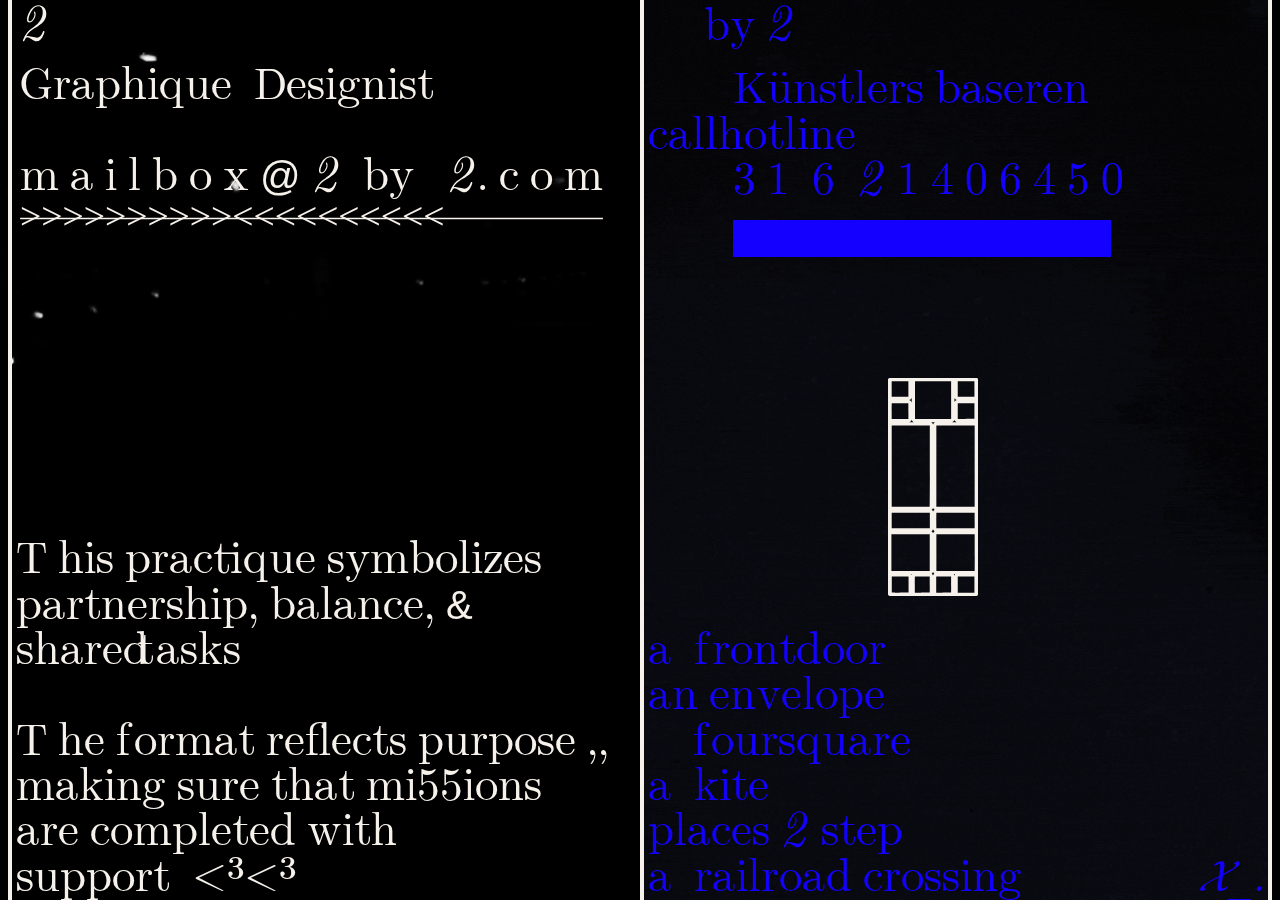
==== index.html @ abaaf285 "Add files via upload" ====
<!DOCTYPE html>
<html class="root_page show public apparatus_page apparatus page current root standard" data-page-type="Apparatus::Page" data-path="Index" data-user-signed-in="false" lang="en">
<head><title>2by2</title>
<link rel="stylesheet" media="all" href="css/style.css" type="text/css" data-turbo-track="reload" />
<link rel="icon" type="image/x-icon" link href="/image/favicon.png">
</head>
<section>
<article>

<aside>
<h1><img src="/image/2.svg" style="width: .65em; opacity: 1; vertical-align: -6pt;" />
    <br/>
</i></h1><br/>
<h1>Graphique&nbsp;&nbsp;Designist<br/><br/>
    <a href="javascript:void(0);" onclick="window.open('https://mail.google.com/mail/?view=cm&fs=1&to=mailbox@2by2.com');">
        m a i l b o x <span class="custom-at">@</span>
        <img src="/image/2.svg" style="width: .65em; opacity: 1; vertical-align: -0.1em;" />&nbsp;&nbsp;by&nbsp;&nbsp;  
        <img src="/image/2.svg" style="width: .65em; opacity: 1; vertical-align: -0.1em;" />. c o m
    </a>
    
    
<br/>
<img src="/image/ornament-bn.svg" class="ornament-bn" style="opacity: 1;"><br/><br/>
</h1>    


<div id="info">
<h1>T his practique symbolizes<br/>
partnership, balance, <span class="custom-at">&</span> shared<span class="custom-t">t</span>asks<br/><br/>
T he format reﬂects purpose ,, <br/>
making sure that mi55ions <br/>
are completed with support&nbsp;&nbsp;<³<³ <br/>
</h1></div></h1>
</div>
</aside>

<figure class="figure-blue">
<aside>
<h2 style="padding-top: 3pt; vertical-align: -6pt;">&emsp; by 
<img src="/image/2b.svg" style="width: .65em; opacity: 1; vertical-align: -3pt;" />
</h2><br/>
<div id="center"><h2>Künstlers baseren</h2></div>
<h2>callhotline</h2>
<div id="center">
<a href="tel:31621406450"><p>3 1&nbsp;&nbsp;6&nbsp;&nbsp;<img src="/image/2b.svg" style="width: .65em; opacity: 1; vertical-align: -0.1em;" /> 1 4 0 6 4 5 0</p></a>
</div><br/>
<div id="center"><div class="line"><h3>&nbsp;&nbsp;&nbsp;&nbsp;&nbsp;&nbsp;&nbsp;&nbsp;&nbsp;&nbsp;&nbsp;&nbsp;&nbsp;&nbsp;&nbsp;&nbsp;&nbsp;&nbsp;&nbsp;&nbsp;&nbsp;&nbsp;&nbsp;&nbsp;&nbsp;&nbsp;&nbsp;&nbsp;&nbsp;&nbsp;&nbsp;&nbsp;&nbsp;&nbsp;&nbsp;&nbsp;&nbsp;&nbsp;&nbsp;&nbsp;&nbsp;&nbsp;</h3></div></div><br/><br/></div> 
<div id="info2">
<h1>
<img src="/image/DoorDrawing-m.svg" class="door-drawing-m" style="opacity: 1;">
<img src="/image/DoorDrawing-bn.svg" class="door-drawing-bn" style="opacity: 0;"> 
<h2>a&nbsp;&nbsp;frontdoor<br/>
an envelope<br/>
&emsp;foursquare<br/>
a&nbsp;&nbsp;kite<br/>
places <img src="/image/2b.svg" style="width: .65em; opacity: 1; vertical-align: -0.1em;" /> step<br/>
a&nbsp;&nbsp;railroad crossing
</h2></h1></div></h2>
<span class="close-x"><i>𝓧_.</i></span>
</aside>
</figure>

<script>
    window.onload = function() {
        // Get both images by their class names
        var imageM = document.querySelector('.door-drawing-m');
        var imageBN = document.querySelector('.door-drawing-bn');

        // Randomly choose which image to show
        if (Math.random() > 0.5) {
            // Show 'DoorDrawing-m' and hide 'DoorDrawing-bn'
            imageM.style.opacity = 1;
            imageBN.style.opacity = 0;
        } else {
            // Show 'DoorDrawing-bn' and hide 'DoorDrawing-m'
            imageBN.style.opacity = 1;
            imageM.style.opacity = 0;
        }
    };
</script>
</section>
</article>
</div>
</a>
</body>
</html>
---- css/style.css ----
html {
    cursor: url("/image/orange.cur"), auto;
    background-image: url("/image/A-IMG_7357-3bnw.png");
    background-size: cover;       
    background-repeat: no-repeat; 
    background-position: center;
}

html, body {
    overflow-y: hidden;
}

@font-face {
    font-family: "Symbola";
    font-weight: normal;
    font-style: normal;
    font-stretch: normal;
    src: url(/type/Symbola_Hinted.ttf) format('woff2'),
   url(/type/Symbola_Hinted.ttf) format('woff')
}

* {
    margin: 0; 
    border: 0;
    padding: 0;
    outline: 0;
    box-sizing: border-box;
}

a {
    display: inline-block;
    position: relative;
    z-index: 1;
    font-size: 34pt;
    line-height: 34pt;
}

img {
    margin-top: -25vh;
    opacity: 0.5;
    width: auto;
    max-width: 100%;
    height: auto;
    z-index: 0;
}

img.door-drawing-m {
    width: 90px;
    opacity: 1;
    position: absolute;
    top: 35%;
    left: 46%; 
    transform: translate(-50%, -50%); 
}

img.door-drawing-bn {
    width: 90px;
    height: auto;
    opacity: 1;
    position: absolute;
    top: 35%; 
    left: 46%; 
    transform: translate(-50%, -50%);
}

img.ornament-bn {
    width: 100%;
    opacity: 1;
}

html, body, section, article, aside {
    min-height: 100%;
}

article > aside {
    position: sticky;
    top: 0;
    border-left: 3pt solid #f6f1ea;
    padding-left: 3pt;
    margin-left: 1em auto;
    width: 50%;
    height: 100vh;
}

figure { 
    margin-left: 50%;
    padding-left: 3pt;
    border-left: 3pt solid #f6f1ea;
    height: 100vh;
}

#info {
    position: absolute;
    align-items:bottom;
    bottom: 0;
    left: 0;
}

#info2 {
    position: absolute;
    bottom: 0;  
    width: 100%;
}

#center {
    width: 450px; 
    margin: auto; 
    bottom: 0;
    left: 0;
}

#right {
    width: 600px; 
    margin: auto; 
    bottom: 0;
    left: 0;
}

figure:first-of-type {
    margin-top: -100vh;
}

article > aside {
    display: flex;
    justify-content: flex-start;
    align-items: flex-start;
    flex-direction: column;
    height: 100vh;
    width: 50%;
    margin-left: 6pt; 
    border-left: 3pt solid #f6f1ea;
}

article:nth-of-type(1) > aside {
    background-image: url("/image/A-IMG_7357-3bnw.png");
    background-size: cover;       
    background-repeat: no-repeat;   
    background-position: center;  
}
article:nth-of-type(2) > aside {  background-color: #ff9900;  }

.figure-blue {
    background-image: url("/image/IMG_2241.gif");
    background-repeat: no-repeat;
    background-size: cover;
    background-position: bottom;
    border-right: 3pt solid #f6f1ea;
    margin-right: 6pt;
}

figure.figure-blue, aside {
    position: relative;
}

h1 {
    font-size: 34pt;
    display: inline-block;
    line-height: 34pt;
    font-family: "Symbola", sans-serif;
    padding-left: 3pt;
    font-weight: normal;
    font-style: normal;
    color: #f6f1ea;
}

h2 {
    font-size: 34pt;
    line-height: 34pt;
    font-family: "Symbola", sans-serif;
    font-weight: normal;
    font-style: normal;
    color: #1300ff;
}

h2:link {
    font-size: 34pt;
    line-height: 34pt;
    font-family: "Symbola", sans-serif;
    font-weight: normal;
    font-style: normal;
    color: #1300ff;
}

h3 {
    font-size: 28pt;
    line-height: 28pt;
    font-family: "Symbola", sans-serif;
    text-decoration: line-through;
    text-decoration-thickness: 28pt;
    color: #1300ff;
}

p {
    font-size: 34pt;
    line-height: 34pt;
    font-family: "Symbola", sans-serif;
    font-weight: normal;
    font-style: normal;
    color: #1300ff;
}

p:hover {
    font-size: 34pt;
    line-height: 34pt;
    font-family: "Symbola", sans-serif;
    font-weight: normal;
    font-style: normal;
    color: #f6f1ea;
}

button {
    font-size: 34pt;
    line-height: 34pt;
    text-align: left;
    color: #f6f1ea;
    background-image: url("/image/IMG_2217.gif");
    font-family: "Symbola", sans-serif;
    font-weight: normal;
    font-style: normal;
    cursor: url("/image/orange.cur"), auto;
}

button:visited {
    color: #ff9900;
    cursor: url("/image/orange.cur"), auto;
    font-size: 34pt;
    line-height: 34pt;
}

button:hover {
    color: #ff9900;
    cursor: url("/image/orange.cur"), auto;
    font-size: 34pt;
    line-height: 34pt;
}

.spacing {
    margin: 30px auto;
    padding: 30px;
    line-height: 1.5;
    max-width: 500px;
}
.spacing:first-letter {
    line-height: 1;
    font-size: 34pt;
    line-height: 34pt;
    font-weight: bold;
}

.custom-at {
    font-family: "Arial Narrow", sans-serif;
    font-size: 30pt;
    line-height: 34pt;
    display: inline-block;
}

a:link {
    color: #f6f1ea;
    text-decoration: none;
    cursor: url("/image/orange.cur"), auto;
}
  
a:visited {
    color: white;
    text-decoration:underline;
    cursor: url("/image/orange.cur"), auto;
}
  
a:hover {
    color: #1300ff;
    text-decoration: none;
    cursor: url("/image/orange.cur"), auto;
}

.custom-t {
    position: relative;
    left: -12px;
    letter-spacing: -10px; 
}

footer {
    font-size: 34pt;
    line-height: 34pt;
    font-family: "Symbola", sans-serif;
    font-weight: normal;
    font-style: normal;
    color: #f6f1ea;
    text-align: left;
    position: sticky;
    top: 0;
    border-left: 3pt solid #f6f1ea;
    margin-left: 1em auto;
    width: 50%;
    height: 100vh;
}

.close-x {
    position: absolute;
    bottom: 0;
    right: 0; 
    padding-right: 3pt; 
    font-size: 34pt;
    line-height: 34pt;
    font-family: "Symbola", sans-serif;
    font-weight: normal;
    font-style: normal;
    color: #1300ff;
}









@media (min-width: 769px) and (max-width: 1024px) {
    html {
        cursor: url("/image/orange.cur"), auto;
        background-image: url("/image/A-IMG_7357-3bnw.png");
        background-size: cover;       
        background-repeat: no-repeat; 
        background-position: center;
    }
    
    html, body {
        overflow-y: hidden;
    }
    
    @font-face {
        font-family: "Symbola";
        font-weight: normal;
        font-style: normal;
        font-stretch: normal;
        src: url(/type/Symbola_Hinted.ttf) format('woff2'),
       url(/type/Symbola_Hinted.ttf) format('woff')
    }
    
    * {
        margin: 0; 
        border: 0;
        padding: 0;
        outline: 0;
        box-sizing: border-box;
    }
    
    img {
        margin-top: -25vh;
        opacity: 0.5;
        width: auto;
        max-width: 100%;
        height: auto;
    }
    
    img.door-drawing-m {
        width: 90px;
        opacity: 1;
        position: absolute;
        top: 26%;
        left: 300px; 
        transform: translate(-50%, -50%); 
    }
    
    img.door-drawing-bn {
        width: 90px;
        height: auto;
        opacity: 1;
        position: absolute;
        top: 35%; 
        left: 46%; 
        transform: translate(-50%, -50%);
    }
    
    img.ornament-bn {
        width: 100%;
        opacity: 1;
    }
    
    html, body, section, article, aside {
        min-height: 100%;
    }
    
    article > aside {
        position: sticky;
        top: 0;
        border-left: 3pt solid #f6f1ea;
        padding-left: 3pt;
        margin-left: 1em auto;
        width: 50%;
        height: 100vh;
    }
    
    figure { 
        margin-left: 50%;
        padding-left: 3pt;
        border-left: 3pt solid #f6f1ea;
        height: 100vh;
    }
    
    #info {
        position: absolute;
        align-items:bottom;
        bottom: 0;
        left: 0;
    }
    
    #info2 {
        position: absolute;
        bottom: 0;  
        width: 100%;
    }
    
    #center {
        width: 450px; 
        margin: auto; 
        bottom: 0;
        left: 0;
    }
    
    #right {
        width: 600px; 
        margin: auto; 
        bottom: 0;
        left: 0;
    }

    .custom-t {
        position: relative;
        left: -9px;
        letter-spacing: -10px; 
    }
    
    figure:first-of-type {
        margin-top: -100vh;
    }
    
    article > aside {
        display: flex;
        justify-content: flex-start;
        align-items: flex-start;
        flex-direction: column;
        height: 100vh;
        width: 50%;
        margin-left: 6pt; 
        border-left: 3pt solid #f6f1ea;
    }
    
    article:nth-of-type(1) > aside {
        background-image: url("/image/A-IMG_7357-3bnw.png");
        background-size: cover;       
        background-repeat: no-repeat;   
        background-position: center;  
    }
    article:nth-of-type(2) > aside {  background-color: #ff9900;  }
    
    .figure-blue {
        background-image: url("/image/IMG_2241.gif");
        background-repeat: no-repeat;
        background-size: cover;
        background-position: bottom;
        border-right: 3pt solid #f6f1ea;
        margin-right: 6pt;
    }
    
    figure.figure-blue, aside {
        position: relative;
    }
    
    .close-x {
        position: absolute;
        bottom: 0;
        right: 0; 
        padding-right: 3pt; 
        font-size: 26pt;
        line-height: 26pt;
        font-family: "Symbola", sans-serif;
        font-weight: normal;
        font-style: normal;
        color: #1300ff;
    }
    
    h1 {
        font-size: 26pt;
        line-height: 26pt;
        font-family: "Symbola", sans-serif;
        padding-left: 3pt;
        font-weight: normal;
        font-style: normal;
        color: #f6f1ea;
    }
    
    h2 {
        font-size: 26pt;
        line-height: 26pt;
        font-family: "Symbola", sans-serif;
        font-weight: normal;
        font-style: normal;
        color: #1300ff;
    }
    
    h2:link {
        font-size: 26pt;
        line-height: 26pt;
        font-family: "Symbola", sans-serif;
        font-weight: normal;
        font-style: normal;
        color: #1300ff;
    }

    h3 {
        font-size: 21pt;
        line-height: 21pt;
        font-family: "Symbola", sans-serif;
        text-decoration: line-through;
        text-decoration-thickness: 23pt;
        color: #1300ff;
    }

    p {
        font-size: 26pt;
        line-height: 26pt;
        font-family: "Symbola", sans-serif;
        font-weight: normal;
        font-style: normal;
        color: #1300ff;
    }
    
    p:hover {
        font-size: 26pt;
        line-height: 26pt;
        font-family: "Symbola", sans-serif;
        font-weight: normal;
        font-style: normal;
        color: #f6f1ea;
    }
    
    button {
        font-size: 26pt;
        line-height: 26pt;
        text-align: left;
        color: #f6f1ea;
        background-image: url("/image/IMG_2217.gif");
        font-family: "Symbola", sans-serif;
        font-weight: normal;
        font-style: normal;
        cursor: url("/image/orange.cur"), auto;
    }
    
    button:visited {
        color: #ff9900;
        cursor: url("/image/orange.cur"), auto;
    }
    
    button:hover {
        color: #ff9900;
        cursor: url("/image/orange.cur"), auto;
    }
    
    .spacing {
        margin: 30px auto;
        padding: 30px;
        line-height: 1.5;
        max-width: 500px;
    }
    .spacing:first-letter {
        line-height: 1;
        font-size: 26pt;
        line-height: 26pt;
        font-weight: bold;
    }
    
    .custom-at {
        font-family: "Arial Narrow", sans-serif;
        font-size: 24pt;
        line-height: 26pt;
        display: inline-block;
    }

    a {
        font-size: 26pt;
        line-height: 26pt;
    }
    
    a:link {
        color: #f6f1ea;
        text-decoration: none;
        font-size: 26pt;
        line-height: 26pt;
        cursor: url("/image/orange.cur"), auto;
    }
      
    a:visited {
        color: white;
        text-decoration:underline;
        font-size: 28pt;
        line-height: 28pt;
        cursor: url("/image/orange.cur"), auto;
    }
      
    a:hover {
        color: #1300ff;
        text-decoration: none;
        font-size: 26pt;
        line-height: 26pt;
        cursor: url("/image/orange.cur"), auto;
    }
    
    footer {
        font-size: 26pt;
        line-height: 26pt;
        font-family: "Symbola", sans-serif;
        font-weight: normal;
        font-style: normal;
        color: #f6f1ea;
        text-align: left;
        position: sticky;
        top: 0;
        border-left: 3pt solid #f6f1ea;
        margin-left: 1em auto;
        width: 50%;
        height: 100vh;
    } 
}















@media (max-width: 768px) {
    html, body {
        overflow-y: visible;
    }
    article {
        display: flex;
        flex-direction: column;
        height: 50vh;
    }

    article > aside {
        width: 97%;
        height: 50vh;
        display: flex;
        justify-content: flex;
        align-items: flex;
        border-left: 3pt solid #f6f1ea;
        margin-left: 1em auto;
        border-right: 3pt solid #f6f1ea;
        margin-right: 1em auto;
        border-bottom: 3pt solid #f6f1ea;
        overflow: hidden;
    }

    figure {
        width: 97%;
        height: 50vh;
        display: flex;
        justify-content: flex-start;
        align-items: flex-start;
        position: absolute;
        top: 150%;
        transform: translateY(50%);
        border-left: 3pt solid #f6f1ea;
        margin-left: .5em;
        border-right: 3pt solid #f6f1ea;
        margin-right: 1em auto;
        overflow: hidden;
    }

    figure > .figure-blue {
        height: 100%;
        background-image: url("/image/IMG_2241.gif");
        background-size: cover;
        background-position: center;
    }

    img.ornament-bn {
        transform: translateY(0px);
        opacity: 1;
    }

    a {
        font-size: 24pt;
        line-height: 24pt;
    }

    img.door-drawing-m {
        width: 50px;
        opacity: 1;
        position: absolute;
        top: 80px;
        bottom: 100%;
        left: 450px;
    }

    img.door-drawing-bn {
        width: 50px;
        opacity: 1;
        position: absolute;
        top: 100px; 
        left: 445px; 
        bottom: auto;
    }

    h1, h2, button {
        font-size: 24pt;
        line-height: 24pt;
    }

    h3 {
        font-size: 20pt;
        line-height: 20pt;
        font-family: "Symbola", sans-serif;
        text-decoration: line-through;
        text-decoration-thickness: 20pt;
        color: #1300ff;
    }

    p {
        font-size: 24pt;
        line-height: 24pt;
        font-family: "Symbola", sans-serif;
        font-weight: normal;
        font-style: normal;
        color: #1300ff;
    }
    
    p:hover {
        font-size: 24pt;
        line-height: 24pt;
        font-family: "Symbola", sans-serif;
        font-weight: normal;
        font-style: normal;
        color: #f6f1ea;
    }

    .custom-at {
        font-family: "Arial Narrow", sans-serif;
        font-size: 20pt;
        line-height: 24pt;
        display: inline-block;
    }

    .custom-t {
        position: relative;
        left: -9px;
        letter-spacing: -10px; 
    }

    footer {
        font-size: 24pt;
        line-height: 24pt;
    }

    .spacing {
        margin: 20px auto;
        padding: 20px;
        font-size: 24pt;
        line-height: 24pt;
        width: calc( 90% );
    }

    .close-x {
        font-size: 24pt;
        line-height: 24pt;
        position: fixed;
        bottom: 0;
        right: 0; 
        padding-right: 3pt; 
        margin: 0;
        padding: 0;
    }
}












@media (max-width: 414px) {
    html, body {
        overflow-y: visible;
    }
    
    article {
        display: flex;
        flex-direction: column;
        height: 50vh;
    }

    article > aside {
        width: 97%;
        height: 50vh;
        display: flex;
        justify-content: flex;
        align-items: flex;
        border-left: 3pt solid #f6f1ea;
        margin-left: 1em auto;
        border-right: 3pt solid #f6f1ea;
        margin-right: 1em auto;
        border-bottom: 3pt solid #f6f1ea;
        overflow: hidden;
    }

    figure {
        width: 97%;
        height: 50vh;
        display: flex;
        justify-content: flex-start;
        align-items: flex-start;
        position: absolute;
        top: 150%;
        transform: translateY(50%);
        border-left: 3pt solid #f6f1ea;
        margin-left: .5em;
        border-right: 3pt solid #f6f1ea;
        margin-right: 1em auto;
        overflow: hidden;
    }

    figure > .figure-blue {
        height: 100%;
        background-image: url("/image/IMG_2241.gif");
        background-size: cover;
        background-position: center;
    }

    img.ornament-bn {
        width: 86%;
        opacity: 1;
    }

    a {
        font-size: 14pt;
        line-height: 14pt;
    }

    img.door-drawing-m {
        width: 30px;
        opacity: 1;
        position: absolute;
        top: 50px;
        bottom: 100%;
        left: 240px;
    }

    img.door-drawing-bn {
        width: 30px;
        opacity: 1;
        position: absolute;
        top: 50px; 
        left: 240px; 
        bottom: auto;
    }

    h1, h2, button {
        font-size: 14pt;
        line-height: 14pt;
    }

    h3 {
        font-size: 11.5pt;
        line-height: 11.5pt;
        font-family: "Symbola", sans-serif;
        text-decoration: line-through;
        text-decoration-thickness: 12pt;
        color: #1300ff;
    }

    p {
        font-size: 14pt;
        line-height: 14pt;
        font-family: "Symbola", sans-serif;
        font-weight: normal;
        font-style: normal;
        color: #1300ff;
    }
    
    p:hover {
        font-size: 14pt;
        line-height: 14pt;
        font-family: "Symbola", sans-serif;
        font-weight: normal;
        font-style: normal;
        color: #f6f1ea;
    }

    .custom-at {
        font-family: "Arial Narrow", sans-serif;
        font-size: 10pt;
        line-height: 14pt;
        display: inline-block;
    }

    .custom-t {
        position: relative;
        left: -4.75px;
        letter-spacing: -10px; 
    }

    footer {
        font-size: 14pt;
        line-height: 14pt;
    }

    .spacing {
        margin: 20px auto;
        padding: 20px;
        font-size: 14pt;
        line-height: 14pt;
        width: calc( 90% );
    }

    .close-x {
        font-size: 14pt;
        line-height: 14pt;
        position: fixed;
        bottom: 0;
        right: 0; 
        padding-right: 3pt; 
        margin: 0;
        padding: 0;
    }
}
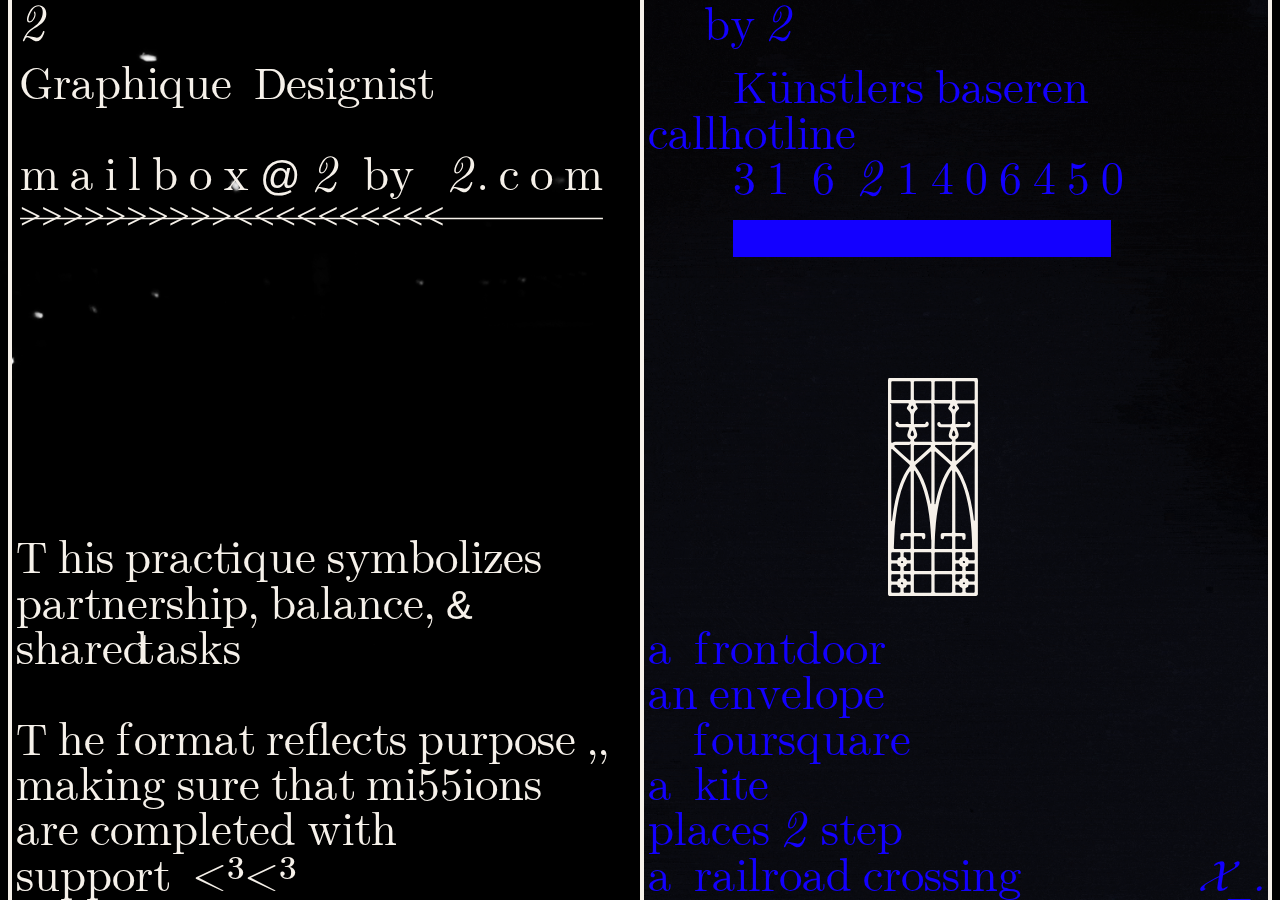
==== commit 5a0f3c52: "Add files via upload" ====
--- a/index.html
+++ b/index.html
@@ -3,6 +3,7 @@
 <head><title>2by2</title>
 <link rel="stylesheet" media="all" href="css/style.css" type="text/css" data-turbo-track="reload" />
 <link rel="icon" type="image/x-icon" link href="/image/favicon.png">
+<meta name="viewport" content="width=device-width, initial-scale=1.0">
 </head>
 <section>
 <article>
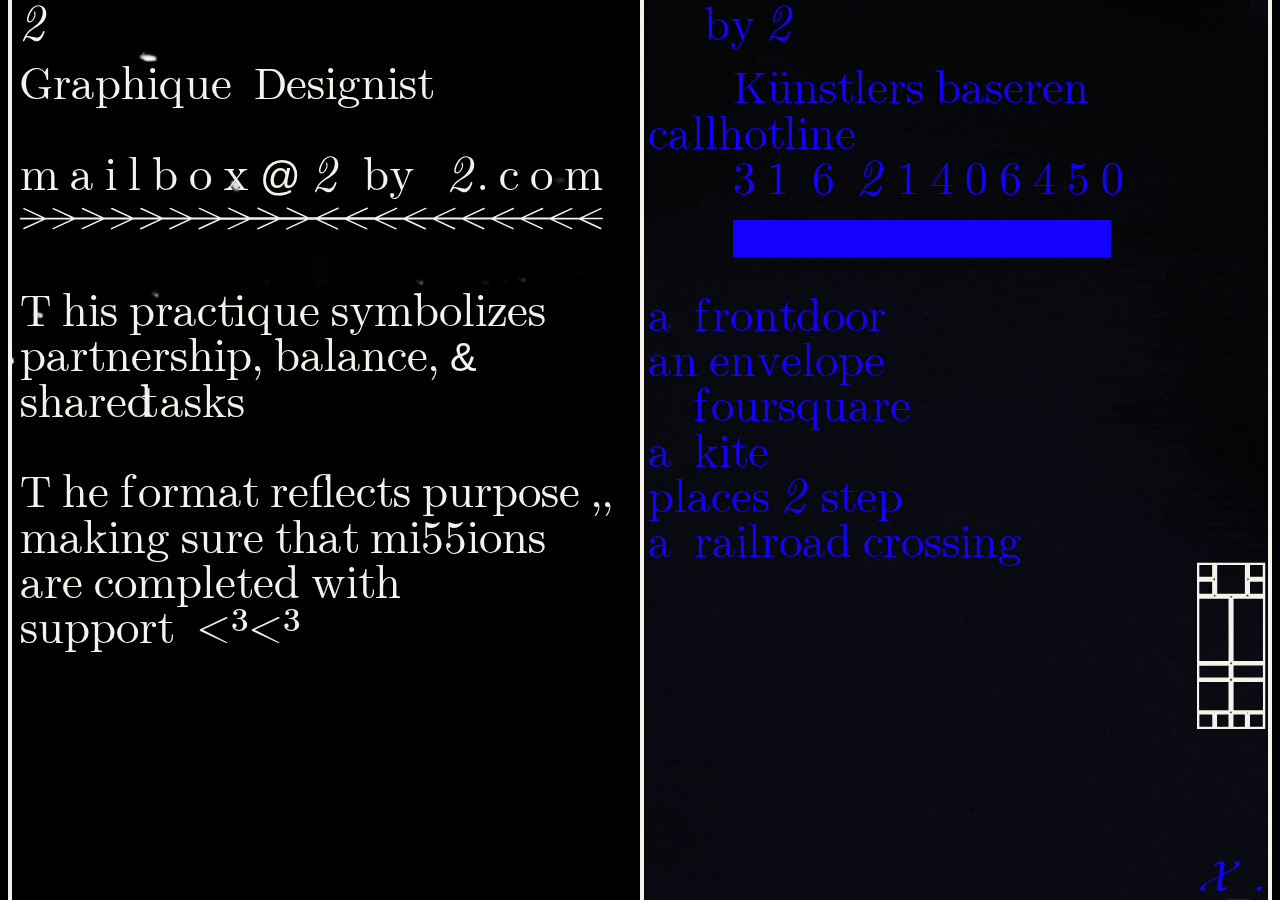
==== commit 5bbd319e: "Add files via upload" ====
--- a/index.html
+++ b/index.html
@@ -17,22 +17,15 @@
         m a i l b o x <span class="custom-at">@</span>
         <img src="/image/2.svg" style="width: .65em; opacity: 1; vertical-align: -0.1em;" />&nbsp;&nbsp;by&nbsp;&nbsp;  
         <img src="/image/2.svg" style="width: .65em; opacity: 1; vertical-align: -0.1em;" />. c o m
-    </a>
-    
-    
+    </a> 
 <br/>
-<img src="/image/ornament-bn.svg" class="ornament-bn" style="opacity: 1;"><br/><br/>
-</h1>    
-
-
-<div id="info">
+<img src="/image/ornament-bn.svg" class="ornament-bn" style="opacity: 1;"><br/><br/></h1>
 <h1>T his practique symbolizes<br/>
 partnership, balance, <span class="custom-at">&</span> shared<span class="custom-t">t</span>asks<br/><br/>
 T he format reﬂects purpose ,, <br/>
 making sure that mi55ions <br/>
 are completed with support&nbsp;&nbsp;<³<³ <br/>
 </h1></div></h1>
-</div>
 </aside>
 
 <figure class="figure-blue">
@@ -45,19 +38,18 @@
 <div id="center">
 <a href="tel:31621406450"><p>3 1&nbsp;&nbsp;6&nbsp;&nbsp;<img src="/image/2b.svg" style="width: .65em; opacity: 1; vertical-align: -0.1em;" /> 1 4 0 6 4 5 0</p></a>
 </div><br/>
-<div id="center"><div class="line"><h3>&nbsp;&nbsp;&nbsp;&nbsp;&nbsp;&nbsp;&nbsp;&nbsp;&nbsp;&nbsp;&nbsp;&nbsp;&nbsp;&nbsp;&nbsp;&nbsp;&nbsp;&nbsp;&nbsp;&nbsp;&nbsp;&nbsp;&nbsp;&nbsp;&nbsp;&nbsp;&nbsp;&nbsp;&nbsp;&nbsp;&nbsp;&nbsp;&nbsp;&nbsp;&nbsp;&nbsp;&nbsp;&nbsp;&nbsp;&nbsp;&nbsp;&nbsp;</h3></div></div><br/><br/></div> 
-<div id="info2">
-<h1>
+<div id="center"><div class="line"><h3>&nbsp;&nbsp;&nbsp;&nbsp;&nbsp;&nbsp;&nbsp;&nbsp;&nbsp;&nbsp;&nbsp;&nbsp;&nbsp;&nbsp;&nbsp;&nbsp;&nbsp;&nbsp;&nbsp;&nbsp;&nbsp;&nbsp;&nbsp;&nbsp;&nbsp;&nbsp;&nbsp;&nbsp;&nbsp;&nbsp;&nbsp;&nbsp;&nbsp;&nbsp;&nbsp;&nbsp;&nbsp;&nbsp;&nbsp;&nbsp;&nbsp;&nbsp;</h3></div></div></div><br/><br/>
+
+<h2>a&nbsp;&nbsp;frontdoor<br/>
+    an envelope<br/>
+    &emsp;foursquare<br/>
+    a&nbsp;&nbsp;kite<br/>
+    places <img src="/image/2b.svg" style="width: .65em; opacity: 1; vertical-align: -0.1em;" /> step<br/>
+    a&nbsp;&nbsp;railroad crossing
+    </h2>
+<span class="close-x"><i>𝓧_.</i>
 <img src="/image/DoorDrawing-m.svg" class="door-drawing-m" style="opacity: 1;">
-<img src="/image/DoorDrawing-bn.svg" class="door-drawing-bn" style="opacity: 0;"> 
-<h2>a&nbsp;&nbsp;frontdoor<br/>
-an envelope<br/>
-&emsp;foursquare<br/>
-a&nbsp;&nbsp;kite<br/>
-places <img src="/image/2b.svg" style="width: .65em; opacity: 1; vertical-align: -0.1em;" /> step<br/>
-a&nbsp;&nbsp;railroad crossing
-</h2></h1></div></h2>
-<span class="close-x"><i>𝓧_.</i></span>
+<img src="/image/DoorDrawing-bn.svg" class="door-drawing-bn" style="opacity: 0;"> </span>
 </aside>
 </figure>
 
--- a/css/style.css
+++ b/css/style.css
@@ -4,10 +4,13 @@
     background-size: cover;       
     background-repeat: no-repeat; 
     background-position: center;
+    height: 100%;
+    overflow: hidden;
 }
 
 html, body {
     overflow-y: hidden;
+    height: 100%;
 }
 
 @font-face {
@@ -45,7 +48,7 @@
 }
 
 img.door-drawing-m {
-    width: 90px;
+    width: 80px;
     opacity: 1;
     position: absolute;
     top: 35%;
@@ -54,7 +57,7 @@
 }
 
 img.door-drawing-bn {
-    width: 90px;
+    width: 80px;
     height: auto;
     opacity: 1;
     position: absolute;
@@ -389,6 +392,7 @@
         margin-left: 1em auto;
         width: 50%;
         height: 100vh;
+        overflow: hidden;
     }
     
     figure { 
@@ -396,6 +400,7 @@
         padding-left: 3pt;
         border-left: 3pt solid #f6f1ea;
         height: 100vh;
+        overflow: hidden;
     }
     
     #info {
@@ -444,6 +449,7 @@
         width: 50%;
         margin-left: 6pt; 
         border-left: 3pt solid #f6f1ea;
+        overflow: hidden;
     }
     
     article:nth-of-type(1) > aside {
@@ -461,6 +467,7 @@
         background-position: bottom;
         border-right: 3pt solid #f6f1ea;
         margin-right: 6pt;
+        overflow: hidden;
     }
     
     figure.figure-blue, aside {
@@ -690,36 +697,36 @@
     }
 
     a {
-        font-size: 24pt;
-        line-height: 24pt;
+        font-size: 22pt;
+        line-height: 22pt;
     }
 
     img.door-drawing-m {
         width: 50px;
         opacity: 1;
         position: absolute;
-        top: 80px;
+        top: 120px;
         bottom: 100%;
-        left: 450px;
+        left: 400px;
     }
 
     img.door-drawing-bn {
         width: 50px;
         opacity: 1;
         position: absolute;
-        top: 100px; 
-        left: 445px; 
+        top: 120px; 
+        left: 400px; 
         bottom: auto;
     }
 
     h1, h2, button {
-        font-size: 24pt;
-        line-height: 24pt;
+        font-size: 22pt;
+        line-height: 22pt;
     }
 
     h3 {
-        font-size: 20pt;
-        line-height: 20pt;
+        font-size: 18pt;
+        line-height: 18pt;
         font-family: "Symbola", sans-serif;
         text-decoration: line-through;
         text-decoration-thickness: 20pt;
@@ -727,8 +734,8 @@
     }
 
     p {
-        font-size: 24pt;
-        line-height: 24pt;
+        font-size: 22pt;
+        line-height: 22pt;
         font-family: "Symbola", sans-serif;
         font-weight: normal;
         font-style: normal;
@@ -736,8 +743,8 @@
     }
     
     p:hover {
-        font-size: 24pt;
-        line-height: 24pt;
+        font-size: 22pt;
+        line-height: 22pt;
         font-family: "Symbola", sans-serif;
         font-weight: normal;
         font-style: normal;
@@ -746,8 +753,8 @@
 
     .custom-at {
         font-family: "Arial Narrow", sans-serif;
-        font-size: 20pt;
-        line-height: 24pt;
+        font-size: 18pt;
+        line-height: 22pt;
         display: inline-block;
     }
 
@@ -771,8 +778,8 @@
     }
 
     .close-x {
-        font-size: 24pt;
-        line-height: 24pt;
+        font-size: 22pt;
+        line-height: 22pt;
         position: fixed;
         bottom: 0;
         right: 0; 
@@ -795,8 +802,13 @@
 
 @media (max-width: 414px) {
     html, body {
-        overflow-y: visible;
-    }
+    overflow-y: auto; 
+    overflow-x: hidden; 
+    height: 100%;
+    margin: 0;
+    padding: 0;
+    box-sizing: border-box; 
+}
     
     article {
         display: flex;
@@ -810,12 +822,22 @@
         display: flex;
         justify-content: flex;
         align-items: flex;
-        border-left: 3pt solid #f6f1ea;
+        border-left: 1pt solid #f6f1ea;
         margin-left: 1em auto;
-        border-right: 3pt solid #f6f1ea;
+        border-right: 1pt solid #f6f1ea;
         margin-right: 1em auto;
-        border-bottom: 3pt solid #f6f1ea;
+        border-bottom: 1pt solid #f6f1ea;
         overflow: hidden;
+    }
+    #info2 {
+        position: absolute; 
+        bottom: 0;
+        width: 100%;
+        text-align: left; /* Center text within the element */
+    }
+    
+    #info2 h1 {
+        margin-bottom: 10vh; /* Optional: Adjust to prevent text from getting cut off at the bottom */
     }
 
     figure {
@@ -823,60 +845,61 @@
         height: 50vh;
         display: flex;
         justify-content: flex-start;
-        align-items: flex-start;
+        align-items: flex-end; 
         position: absolute;
         top: 150%;
         transform: translateY(50%);
-        border-left: 3pt solid #f6f1ea;
+        border-left: 1pt solid #f6f1ea;
         margin-left: .5em;
         border-right: 3pt solid #f6f1ea;
         margin-right: 1em auto;
-        overflow: hidden;
-    }
-
+        overflow: hidden; 
+    }
+    
     figure > .figure-blue {
-        height: 100%;
+        height: auto; 
+        width: 100%;
         background-image: url("/image/IMG_2241.gif");
         background-size: cover;
         background-position: center;
-    }
+        overflow: hidden; 
+    }
+    
 
     img.ornament-bn {
-        width: 86%;
+        width: 80%;
+        height: auto; 
+        max-width: 300px; 
         opacity: 1;
-    }
+        margin-left: 0;
+    }
+    
 
     a {
-        font-size: 14pt;
-        line-height: 14pt;
+        font-size: 15pt;
+        line-height: 15pt;
     }
 
     img.door-drawing-m {
         width: 30px;
         opacity: 1;
-        position: absolute;
-        top: 50px;
-        bottom: 100%;
-        left: 240px;
+        margin-left: 0;
     }
 
     img.door-drawing-bn {
         width: 30px;
         opacity: 1;
-        position: absolute;
-        top: 50px; 
-        left: 240px; 
-        bottom: auto;
+        margin-left: 0;
     }
 
     h1, h2, button {
-        font-size: 14pt;
-        line-height: 14pt;
+        font-size: 15pt;
+        line-height: 15pt;
     }
 
     h3 {
-        font-size: 11.5pt;
-        line-height: 11.5pt;
+        font-size: 9pt;
+        line-height: 17pt;
         font-family: "Symbola", sans-serif;
         text-decoration: line-through;
         text-decoration-thickness: 12pt;
@@ -884,8 +907,8 @@
     }
 
     p {
-        font-size: 14pt;
-        line-height: 14pt;
+        font-size: 15pt;
+        line-height: 15pt;
         font-family: "Symbola", sans-serif;
         font-weight: normal;
         font-style: normal;
@@ -893,8 +916,8 @@
     }
     
     p:hover {
-        font-size: 14pt;
-        line-height: 14pt;
+        font-size: 15pt;
+        line-height: 15pt;
         font-family: "Symbola", sans-serif;
         font-weight: normal;
         font-style: normal;
@@ -903,8 +926,8 @@
 
     .custom-at {
         font-family: "Arial Narrow", sans-serif;
-        font-size: 10pt;
-        line-height: 14pt;
+        font-size: 11pt;
+        line-height: 15pt;
         display: inline-block;
     }
 
@@ -915,21 +938,21 @@
     }
 
     footer {
-        font-size: 14pt;
-        line-height: 14pt;
+        font-size: 15pt;
+        line-height: 15pt;
     }
 
     .spacing {
         margin: 20px auto;
         padding: 20px;
-        font-size: 14pt;
-        line-height: 14pt;
+        font-size: 18pt;
+        line-height: 18pt;
         width: calc( 90% );
     }
 
     .close-x {
-        font-size: 14pt;
-        line-height: 14pt;
+        font-size: 15pt;
+        line-height: 15pt;
         position: fixed;
         bottom: 0;
         right: 0; 
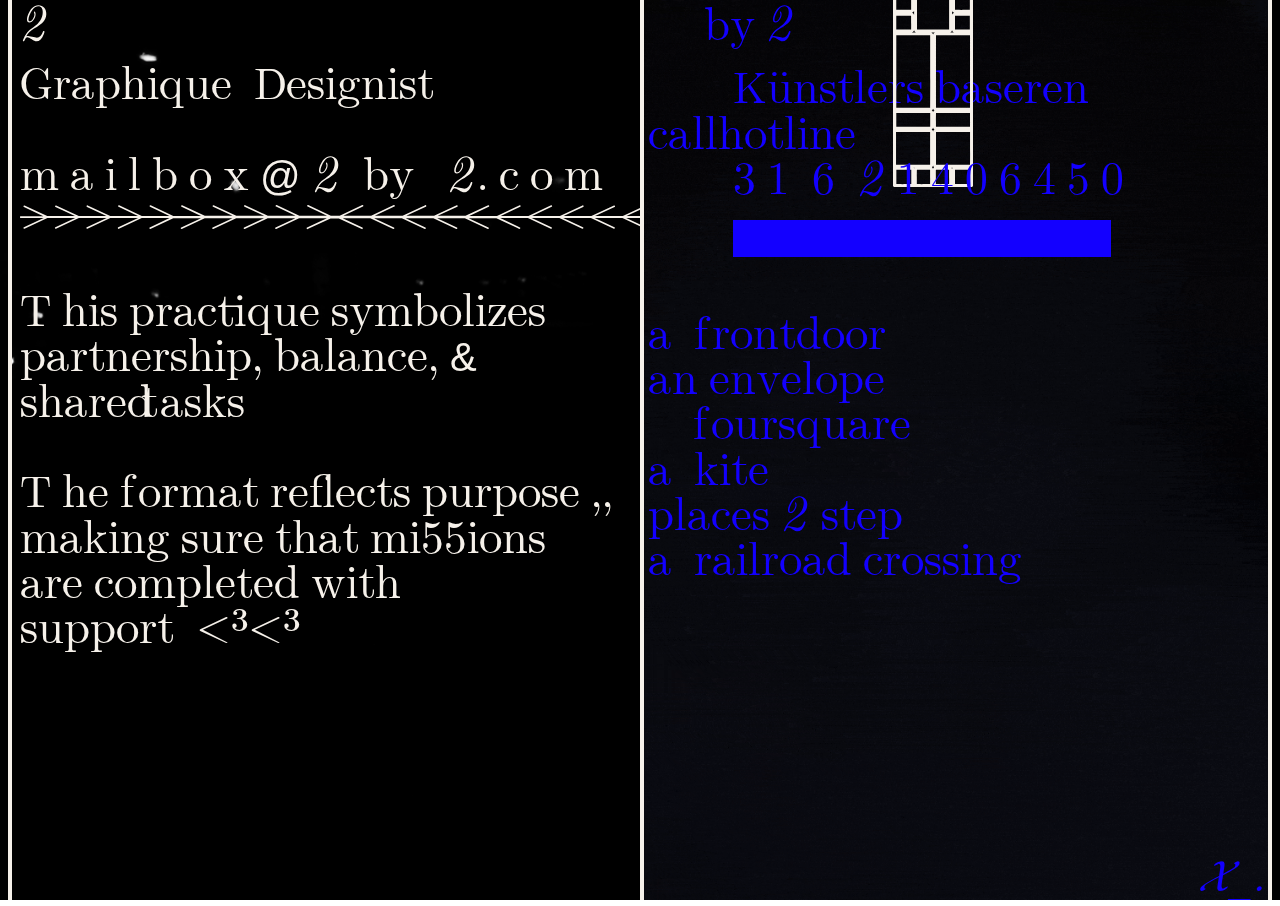
==== commit 190f161e: "Add files via upload" ====
--- a/index.html
+++ b/index.html
@@ -18,14 +18,13 @@
         <img src="/image/2.svg" style="width: .65em; opacity: 1; vertical-align: -0.1em;" />&nbsp;&nbsp;by&nbsp;&nbsp;  
         <img src="/image/2.svg" style="width: .65em; opacity: 1; vertical-align: -0.1em;" />. c o m
     </a> 
-<br/>
 <img src="/image/ornament-bn.svg" class="ornament-bn" style="opacity: 1;"><br/><br/></h1>
 <h1>T his practique symbolizes<br/>
 partnership, balance, <span class="custom-at">&</span> shared<span class="custom-t">t</span>asks<br/><br/>
 T he format reﬂects purpose ,, <br/>
 making sure that mi55ions <br/>
 are completed with support&nbsp;&nbsp;<³<³ <br/>
-</h1></div></h1>
+</h1></div></h1><br/>
 </aside>
 
 <figure class="figure-blue">
@@ -38,7 +37,7 @@
 <div id="center">
 <a href="tel:31621406450"><p>3 1&nbsp;&nbsp;6&nbsp;&nbsp;<img src="/image/2b.svg" style="width: .65em; opacity: 1; vertical-align: -0.1em;" /> 1 4 0 6 4 5 0</p></a>
 </div><br/>
-<div id="center"><div class="line"><h3>&nbsp;&nbsp;&nbsp;&nbsp;&nbsp;&nbsp;&nbsp;&nbsp;&nbsp;&nbsp;&nbsp;&nbsp;&nbsp;&nbsp;&nbsp;&nbsp;&nbsp;&nbsp;&nbsp;&nbsp;&nbsp;&nbsp;&nbsp;&nbsp;&nbsp;&nbsp;&nbsp;&nbsp;&nbsp;&nbsp;&nbsp;&nbsp;&nbsp;&nbsp;&nbsp;&nbsp;&nbsp;&nbsp;&nbsp;&nbsp;&nbsp;&nbsp;</h3></div></div></div><br/><br/>
+<div id="center"><div class="line"><h3>&nbsp;&nbsp;&nbsp;&nbsp;&nbsp;&nbsp;&nbsp;&nbsp;&nbsp;&nbsp;&nbsp;&nbsp;&nbsp;&nbsp;&nbsp;&nbsp;&nbsp;&nbsp;&nbsp;&nbsp;&nbsp;&nbsp;&nbsp;&nbsp;&nbsp;&nbsp;&nbsp;&nbsp;&nbsp;&nbsp;&nbsp;&nbsp;&nbsp;&nbsp;&nbsp;&nbsp;&nbsp;&nbsp;&nbsp;&nbsp;&nbsp;&nbsp;</h3></div></div></div><br/><br/><br/>
 
 <h2>a&nbsp;&nbsp;frontdoor<br/>
     an envelope<br/>
@@ -46,31 +45,31 @@
     a&nbsp;&nbsp;kite<br/>
     places <img src="/image/2b.svg" style="width: .65em; opacity: 1; vertical-align: -0.1em;" /> step<br/>
     a&nbsp;&nbsp;railroad crossing
-    </h2>
-<span class="close-x"><i>𝓧_.</i>
+    </h2><br/>
 <img src="/image/DoorDrawing-m.svg" class="door-drawing-m" style="opacity: 1;">
-<img src="/image/DoorDrawing-bn.svg" class="door-drawing-bn" style="opacity: 0;"> </span>
-</aside>
-</figure>
+<img src="/image/DoorDrawing-bn.svg" class="door-drawing-bn" style="opacity: 0;"> 
+    <span class="close-x"><i>𝓧_.</i></span>
+        </aside>
+        </figure>
 
-<script>
-    window.onload = function() {
-        // Get both images by their class names
-        var imageM = document.querySelector('.door-drawing-m');
-        var imageBN = document.querySelector('.door-drawing-bn');
-
-        // Randomly choose which image to show
-        if (Math.random() > 0.5) {
-            // Show 'DoorDrawing-m' and hide 'DoorDrawing-bn'
-            imageM.style.opacity = 1;
-            imageBN.style.opacity = 0;
-        } else {
-            // Show 'DoorDrawing-bn' and hide 'DoorDrawing-m'
-            imageBN.style.opacity = 1;
-            imageM.style.opacity = 0;
-        }
-    };
-</script>
+        <script>
+            window.onload = function() {
+                // Get both images by their class names
+                var imageM = document.querySelector('.door-drawing-m');
+                var imageBN = document.querySelector('.door-drawing-bn');
+        
+                // Randomly choose which image to show
+                if (Math.random() > 0.5) {
+                    // Show 'DoorDrawing-m' and hide 'DoorDrawing-bn'
+                    imageM.style.opacity = 1;
+                    imageBN.style.opacity = 0;
+                } else {
+                    // Show 'DoorDrawing-bn' and hide 'DoorDrawing-m'
+                    imageBN.style.opacity = 1;
+                    imageM.style.opacity = 0;
+                }
+            };
+        </script>
 </section>
 </article>
 </div>
--- a/css/style.css
+++ b/css/style.css
@@ -851,7 +851,7 @@
         transform: translateY(50%);
         border-left: 1pt solid #f6f1ea;
         margin-left: .5em;
-        border-right: 3pt solid #f6f1ea;
+        border-right: 1pt solid #f6f1ea;
         margin-right: 1em auto;
         overflow: hidden; 
     }
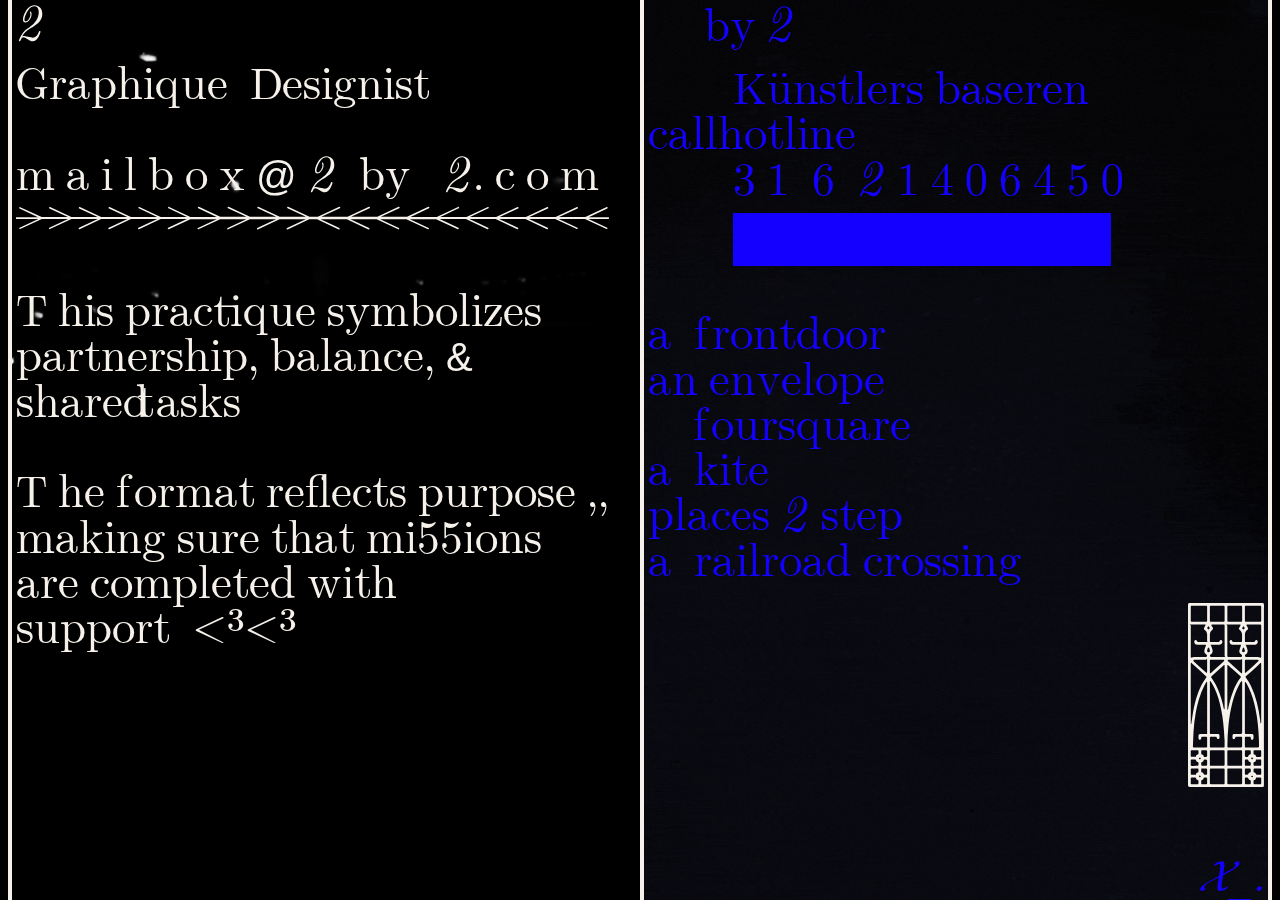
==== commit ce27138f: "Update index.html" ====
--- a/index.html
+++ b/index.html
@@ -23,7 +23,7 @@
 partnership, balance, <span class="custom-at">&</span> shared<span class="custom-t">t</span>asks<br/><br/>
 T he format reﬂects purpose ,, <br/>
 making sure that mi55ions <br/>
-are completed with support&nbsp;&nbsp;<³<³ <br/>
+are completed with support&nbsp;&nbsp;<³<³<br/>
 </h1></div></h1><br/>
 </aside>
 
@@ -75,4 +75,4 @@
 </div>
 </a>
 </body>
-</html>+</html>
--- a/css/style.css
+++ b/css/style.css
@@ -38,38 +38,16 @@
     line-height: 34pt;
 }
 
-img {
-    margin-top: -25vh;
-    opacity: 0.5;
-    width: auto;
-    max-width: 100%;
-    height: auto;
-    z-index: 0;
-}
-
-img.door-drawing-m {
+img.door-drawing-m,
+img.door-drawing-bn {
     width: 80px;
     opacity: 1;
+    right: 0; 
+    margin: 0;
+    padding-right: 3pt; 
     position: absolute;
-    top: 35%;
-    left: 46%; 
-    transform: translate(-50%, -50%); 
-}
-
-img.door-drawing-bn {
-    width: 80px;
-    height: auto;
-    opacity: 1;
-    position: absolute;
-    top: 35%; 
-    left: 46%; 
-    transform: translate(-50%, -50%);
-}
-
-img.ornament-bn {
-    width: 100%;
-    opacity: 1;
-}
+}
+
 
 html, body, section, article, aside {
     min-height: 100%;
@@ -79,7 +57,6 @@
     position: sticky;
     top: 0;
     border-left: 3pt solid #f6f1ea;
-    padding-left: 3pt;
     margin-left: 1em auto;
     width: 50%;
     height: 100vh;
@@ -90,19 +67,6 @@
     padding-left: 3pt;
     border-left: 3pt solid #f6f1ea;
     height: 100vh;
-}
-
-#info {
-    position: absolute;
-    align-items:bottom;
-    bottom: 0;
-    left: 0;
-}
-
-#info2 {
-    position: absolute;
-    bottom: 0;  
-    width: 100%;
 }
 
 #center {
@@ -189,7 +153,7 @@
     line-height: 28pt;
     font-family: "Symbola", sans-serif;
     text-decoration: line-through;
-    text-decoration-thickness: 28pt;
+    text-decoration-thickness: 40pt;
     color: #1300ff;
 }
 
@@ -348,31 +312,12 @@
         box-sizing: border-box;
     }
     
-    img {
-        margin-top: -25vh;
-        opacity: 0.5;
-        width: auto;
-        max-width: 100%;
-        height: auto;
-    }
-    
-    img.door-drawing-m {
-        width: 90px;
+    img.door-drawing-m,
+    img.door-drawing-bn {
+        width: 80px;
         opacity: 1;
-        position: absolute;
-        top: 26%;
-        left: 300px; 
-        transform: translate(-50%, -50%); 
-    }
-    
-    img.door-drawing-bn {
-        width: 90px;
-        height: auto;
-        opacity: 1;
-        position: absolute;
-        top: 35%; 
-        left: 46%; 
-        transform: translate(-50%, -50%);
+        display: block;
+        margin: 0 auto; 
     }
     
     img.ornament-bn {
@@ -388,7 +333,6 @@
         position: sticky;
         top: 0;
         border-left: 3pt solid #f6f1ea;
-        padding-left: 3pt;
         margin-left: 1em auto;
         width: 50%;
         height: 100vh;
@@ -401,19 +345,6 @@
         border-left: 3pt solid #f6f1ea;
         height: 100vh;
         overflow: hidden;
-    }
-    
-    #info {
-        position: absolute;
-        align-items:bottom;
-        bottom: 0;
-        left: 0;
-    }
-    
-    #info2 {
-        position: absolute;
-        bottom: 0;  
-        width: 100%;
     }
     
     #center {
@@ -520,7 +451,7 @@
         line-height: 21pt;
         font-family: "Symbola", sans-serif;
         text-decoration: line-through;
-        text-decoration-thickness: 23pt;
+        text-decoration-thickness: 32pt;
         color: #1300ff;
     }
 
@@ -660,10 +591,8 @@
         display: flex;
         justify-content: flex;
         align-items: flex;
-        border-left: 3pt solid #f6f1ea;
         margin-left: 1em auto;
         border-right: 3pt solid #f6f1ea;
-        margin-right: 1em auto;
         border-bottom: 3pt solid #f6f1ea;
         overflow: hidden;
     }
@@ -701,22 +630,15 @@
         line-height: 22pt;
     }
 
-    img.door-drawing-m {
-        width: 50px;
-        opacity: 1;
-        position: absolute;
-        top: 120px;
-        bottom: 100%;
-        left: 400px;
-    }
-
+    img.door-drawing-m,
     img.door-drawing-bn {
         width: 50px;
         opacity: 1;
-        position: absolute;
-        top: 120px; 
-        left: 400px; 
-        bottom: auto;
+        position: fixed;
+        top: 3pt; 
+        right: 3pt;
+        margin: 0;
+        padding: 0; 
     }
 
     h1, h2, button {
@@ -729,7 +651,7 @@
         line-height: 18pt;
         font-family: "Symbola", sans-serif;
         text-decoration: line-through;
-        text-decoration-thickness: 20pt;
+        text-decoration-thickness: 30pt;
         color: #1300ff;
     }
 
@@ -781,9 +703,8 @@
         font-size: 22pt;
         line-height: 22pt;
         position: fixed;
-        bottom: 0;
-        right: 0; 
-        padding-right: 3pt; 
+        bottom: 3pt;
+        right: 3pt; 
         margin: 0;
         padding: 0;
     }
@@ -802,7 +723,7 @@
 
 @media (max-width: 414px) {
     html, body {
-    overflow-y: auto; 
+    overflow-y: hidden; 
     overflow-x: hidden; 
     height: 100%;
     margin: 0;
@@ -822,22 +743,11 @@
         display: flex;
         justify-content: flex;
         align-items: flex;
-        border-left: 1pt solid #f6f1ea;
         margin-left: 1em auto;
         border-right: 1pt solid #f6f1ea;
         margin-right: 1em auto;
         border-bottom: 1pt solid #f6f1ea;
         overflow: hidden;
-    }
-    #info2 {
-        position: absolute; 
-        bottom: 0;
-        width: 100%;
-        text-align: left; /* Center text within the element */
-    }
-    
-    #info2 h1 {
-        margin-bottom: 10vh; /* Optional: Adjust to prevent text from getting cut off at the bottom */
     }
 
     figure {
@@ -867,7 +777,7 @@
     
 
     img.ornament-bn {
-        width: 80%;
+        width: 84%;
         height: auto; 
         max-width: 300px; 
         opacity: 1;
@@ -880,16 +790,15 @@
         line-height: 15pt;
     }
 
-    img.door-drawing-m {
-        width: 30px;
-        opacity: 1;
-        margin-left: 0;
-    }
-
+    img.door-drawing-m,
     img.door-drawing-bn {
         width: 30px;
         opacity: 1;
-        margin-left: 0;
+        position: fixed;
+        top: 3pt; 
+        right: 3pt;
+        margin: 0;
+        padding: 0; 
     }
 
     h1, h2, button {
@@ -902,7 +811,7 @@
         line-height: 17pt;
         font-family: "Symbola", sans-serif;
         text-decoration: line-through;
-        text-decoration-thickness: 12pt;
+        text-decoration-thickness: 20pt;
         color: #1300ff;
     }
 
@@ -953,11 +862,10 @@
     .close-x {
         font-size: 15pt;
         line-height: 15pt;
-        position: fixed;
-        bottom: 0;
-        right: 0; 
-        padding-right: 3pt; 
+        position: absolute;
+        bottom: 3pt;
+        right: 3pt; 
         margin: 0;
         padding: 0;
     }
-}+}
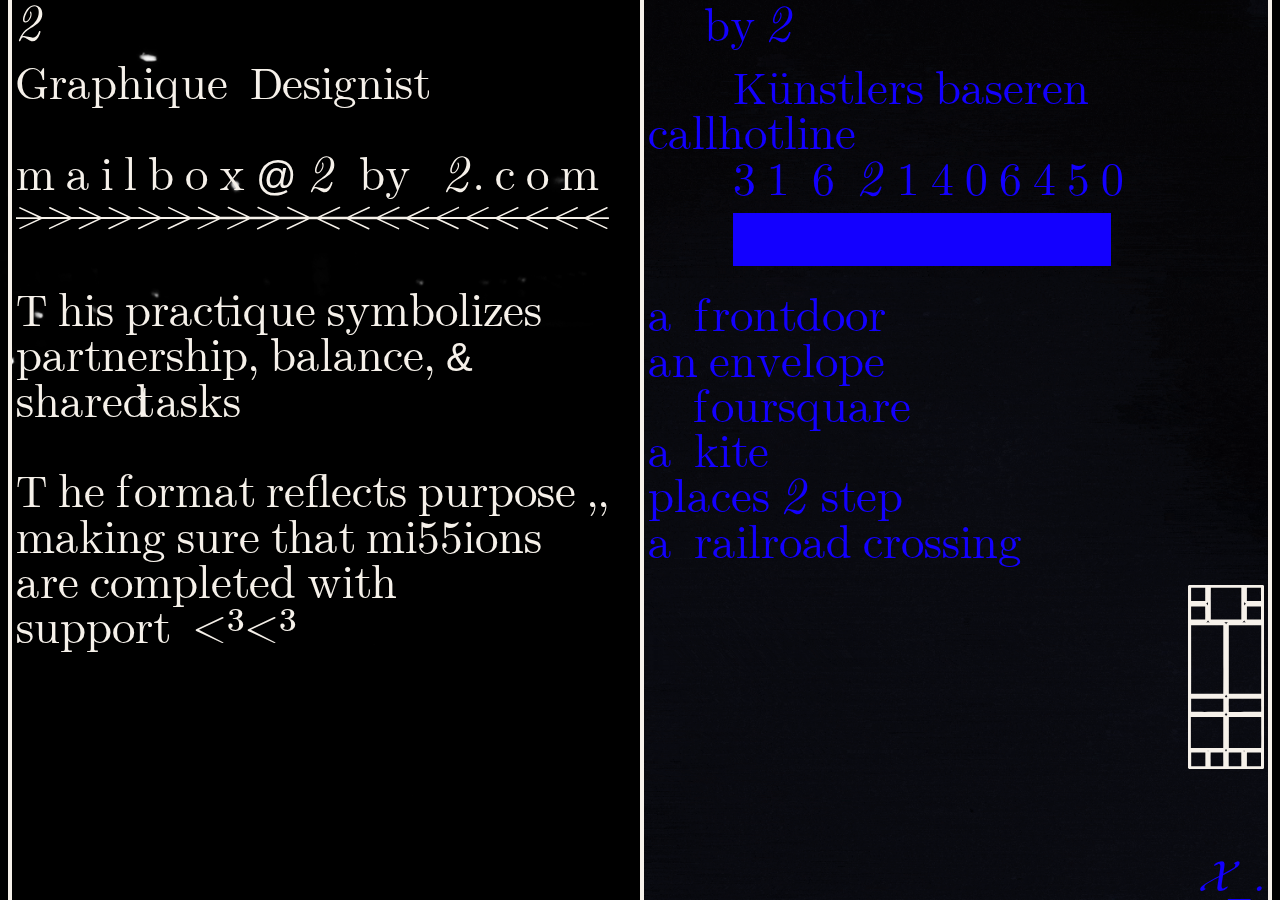
==== commit 30aadebc: "Update index.html" ====
--- a/index.html
+++ b/index.html
@@ -37,7 +37,7 @@
 <div id="center">
 <a href="tel:31621406450"><p>3 1&nbsp;&nbsp;6&nbsp;&nbsp;<img src="/image/2b.svg" style="width: .65em; opacity: 1; vertical-align: -0.1em;" /> 1 4 0 6 4 5 0</p></a>
 </div><br/>
-<div id="center"><div class="line"><h3>&nbsp;&nbsp;&nbsp;&nbsp;&nbsp;&nbsp;&nbsp;&nbsp;&nbsp;&nbsp;&nbsp;&nbsp;&nbsp;&nbsp;&nbsp;&nbsp;&nbsp;&nbsp;&nbsp;&nbsp;&nbsp;&nbsp;&nbsp;&nbsp;&nbsp;&nbsp;&nbsp;&nbsp;&nbsp;&nbsp;&nbsp;&nbsp;&nbsp;&nbsp;&nbsp;&nbsp;&nbsp;&nbsp;&nbsp;&nbsp;&nbsp;&nbsp;</h3></div></div></div><br/><br/><br/>
+<div id="center"><div class="line"><h3>&nbsp;&nbsp;&nbsp;&nbsp;&nbsp;&nbsp;&nbsp;&nbsp;&nbsp;&nbsp;&nbsp;&nbsp;&nbsp;&nbsp;&nbsp;&nbsp;&nbsp;&nbsp;&nbsp;&nbsp;&nbsp;&nbsp;&nbsp;&nbsp;&nbsp;&nbsp;&nbsp;&nbsp;&nbsp;&nbsp;&nbsp;&nbsp;&nbsp;&nbsp;&nbsp;&nbsp;&nbsp;&nbsp;&nbsp;&nbsp;&nbsp;&nbsp;</h3></div></div></div><br/><br/>
 
 <h2>a&nbsp;&nbsp;frontdoor<br/>
     an envelope<br/>
--- a/css/style.css
+++ b/css/style.css
@@ -777,7 +777,7 @@
     
 
     img.ornament-bn {
-        width: 84%;
+        width: 80%;
         height: auto; 
         max-width: 300px; 
         opacity: 1;
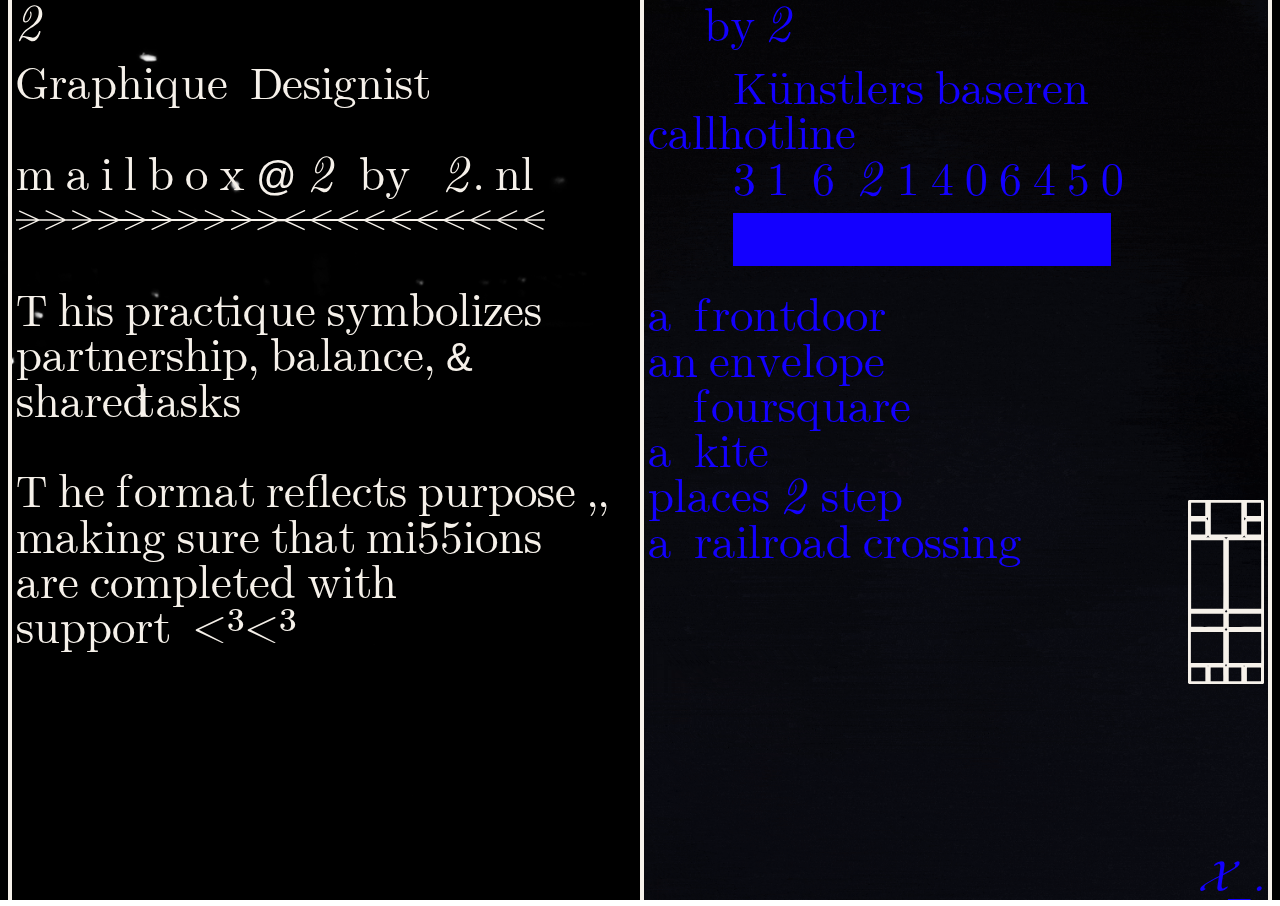
==== commit de4b6e03: "update" ====
--- a/index.html
+++ b/index.html
@@ -13,10 +13,10 @@
     <br/>
 </i></h1><br/>
 <h1>Graphique&nbsp;&nbsp;Designist<br/><br/>
-    <a href="javascript:void(0);" onclick="window.open('https://mail.google.com/mail/?view=cm&fs=1&to=mailbox@2by2.com');">
+    <a href="javascript:void(0);" onclick="window.open('https://mail.google.com/mail/?view=cm&fs=1&to=mailbox@2by2.nl');">
         m a i l b o x <span class="custom-at">@</span>
         <img src="/image/2.svg" style="width: .65em; opacity: 1; vertical-align: -0.1em;" />&nbsp;&nbsp;by&nbsp;&nbsp;  
-        <img src="/image/2.svg" style="width: .65em; opacity: 1; vertical-align: -0.1em;" />. c o m
+        <img src="/image/2.svg" style="width: .65em; opacity: 1; vertical-align: -0.1em;" />. nl
     </a> 
 <img src="/image/ornament-bn.svg" class="ornament-bn" style="opacity: 1;"><br/><br/></h1>
 <h1>T his practique symbolizes<br/>
@@ -75,4 +75,4 @@
 </div>
 </a>
 </body>
-</html>
+</html>--- a/css/style.css
+++ b/css/style.css
@@ -42,6 +42,7 @@
 img.door-drawing-bn {
     width: 80px;
     opacity: 1;
+    top: 375pt;
     right: 0; 
     margin: 0;
     padding-right: 3pt; 
@@ -719,17 +720,15 @@
 
 
 
-
-
 @media (max-width: 414px) {
     html, body {
-    overflow-y: hidden; 
-    overflow-x: hidden; 
-    height: 100%;
-    margin: 0;
-    padding: 0;
-    box-sizing: border-box; 
-}
+        overflow-y: hidden; 
+        overflow-x: hidden; 
+        height: 100%;
+        margin: 0;
+        padding: 0;
+        box-sizing: border-box; 
+    }
     
     article {
         display: flex;
@@ -743,13 +742,13 @@
         display: flex;
         justify-content: flex;
         align-items: flex;
-        margin-left: 1em auto;
-        border-right: 1pt solid #f6f1ea;
-        margin-right: 1em auto;
-        border-bottom: 1pt solid #f6f1ea;
+        margin: 1em auto;
+        border: 1pt solid #f6f1ea;
+        border-top: 0 !important;
+        box-sizing: border-box;
         overflow: hidden;
     }
-
+    
     figure {
         width: 97%;
         height: 50vh;
@@ -757,14 +756,17 @@
         justify-content: flex-start;
         align-items: flex-end; 
         position: absolute;
-        top: 150%;
-        transform: translateY(50%);
-        border-left: 1pt solid #f6f1ea;
-        margin-left: .5em;
-        border-right: 1pt solid #f6f1ea;
-        margin-right: 1em auto;
+        top: 140%; 
+        left: 48%;
+        transform: translateX(-50%) translateY(50%); 
+        border: 1pt solid #f6f1ea;
+        border-right: 1pt solid #f6f1ea !important;
+        border-bottom: 0 !important;
+        box-sizing: border-box;
         overflow: hidden; 
     }
+    
+    
     
     figure > .figure-blue {
         height: auto; 
@@ -777,7 +779,7 @@
     
 
     img.ornament-bn {
-        width: 80%;
+        width: 74%;
         height: auto; 
         max-width: 300px; 
         opacity: 1;
@@ -856,16 +858,17 @@
         padding: 20px;
         font-size: 18pt;
         line-height: 18pt;
-        width: calc( 90% );
+        width: calc(90%);
     }
 
     .close-x {
         font-size: 15pt;
         line-height: 15pt;
-        position: absolute;
-        bottom: 3pt;
-        right: 3pt; 
+        position: fixed;
+        bottom: 18pt;
+        right: 3pt;
         margin: 0;
         padding: 0;
     }
-}
+    
+}
